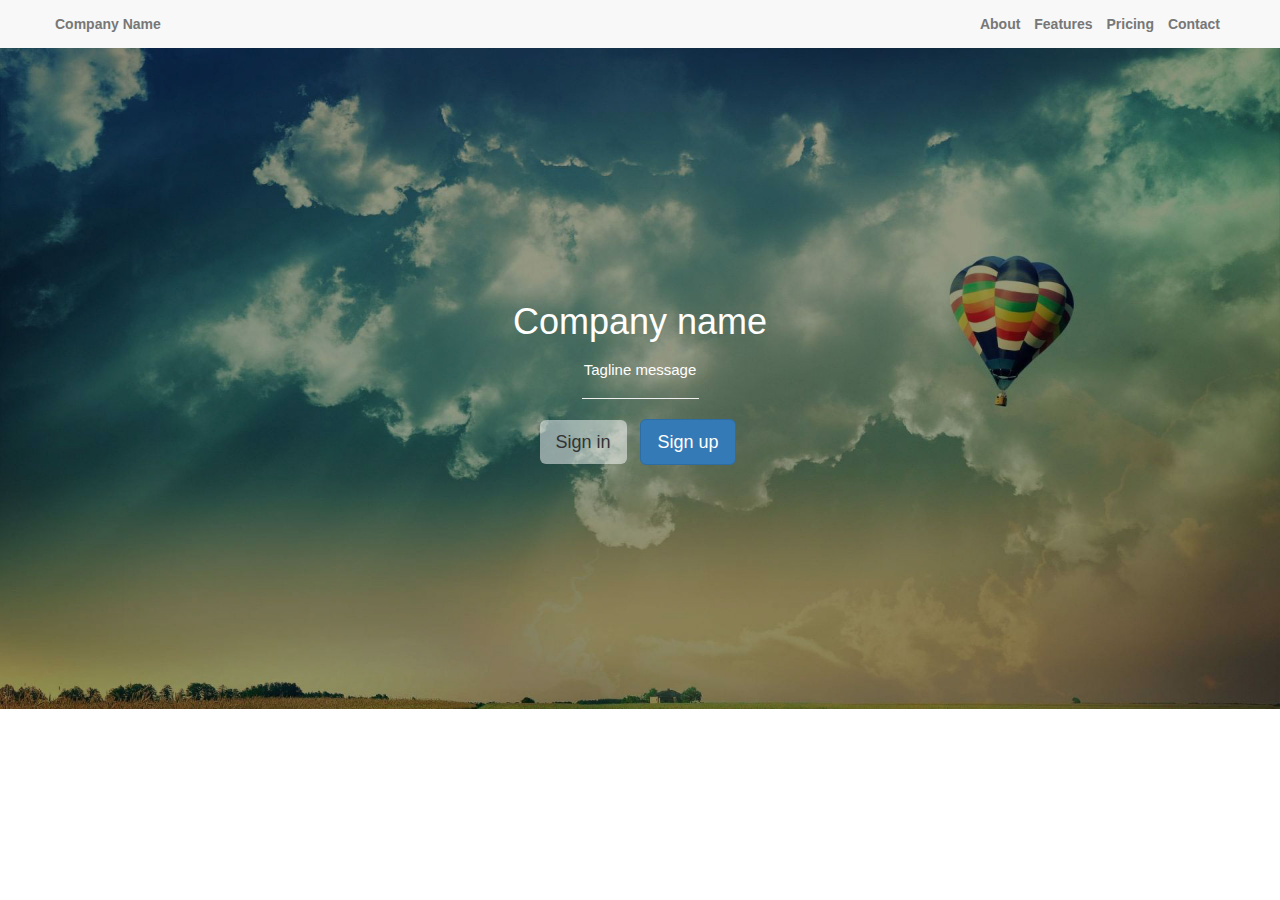
==== moreBoot/index.html @ c8264970 "company page start:" ====
<!doctype html>
<html lang="en">
<head>
    <meta charset="UTF-8">
    <meta name="viewport"
          content="width=device-width, user-scalable=no, initial-scale=1.0, maximum-scale=1.0, minimum-scale=1.0">
    <meta http-equiv="X-UA-Compatible" content="ie=edge">
    <title>Document</title>
    <link rel="stylesheet" href="css/bootstrap.min.css">
    <link rel="stylesheet" href="css/app.css">
</head>
<body>

    <header>
        <div class="container">
        <!--row 1-->
        <div class="row">
            <a class="brand pull-left" href="#">Company Name</a>
            <ul class="list-inline list-unstyled pull-right">
                <li><a href="#about">About</a></li>
                <li><a href="#features">Features</a></li>
                <li><a href="#pricing">Pricing</a></li>
                <li><a href="#contact">Contact</a></li>
            </ul>
        </div>
        </div>
    </header>
    <section id="intro-header">
        <div class="container">
            <!--row 2-->
            <div class="row">
                <div class="wrap-headline">
                    <h1 class="text-center">Company name</h1>
                    <h2 class="text-center">Tagline message</h2>
                    <hr>
                    <ul class="list-inline list-unstyled text-center">
                        <li>
                            <a class="btn btn-default btn-lg" href="#" role="button">Sign in</a>
                        </li>
                        <li>
                            <a class="btn btn-primary btn-lg" href="#" role="button">Sign up</a>
                        </li>
                    </ul>
                </div>
            </div>
        </div>
    </section>


<script src="js/jquery-3.1.0.min.js"></script>
<script src="js/bootstrap.min.js"></script>
</body>
</html>
---- moreBoot/css/app.css ----
header {
    background-color: #F8F8F8;
}
header ul {
    margin: 0;
}
header a,
header li {
    padding: 1.4rem 0;
    color: #777;
    font-weight: bold;
}
section#intro-header {
    background-image: url(../img/landscape.jpg);
    background-size: cover;
}
section#intro-header .wrap-headline {
    position: relative;
    padding-top: 20%;
    padding-bottom: 20%;
}
section#intro-header h1,
section#intro-header h2 {
    color: #FFF;
}
section#intro-header h2 {
    font-size: 1.5rem;
}
section#intro-header hr {
    width: 10%;
}
section#intro-header .btn-default {
    background-color: rgba(255, 255, 255, 0.5);
    border: none;
}
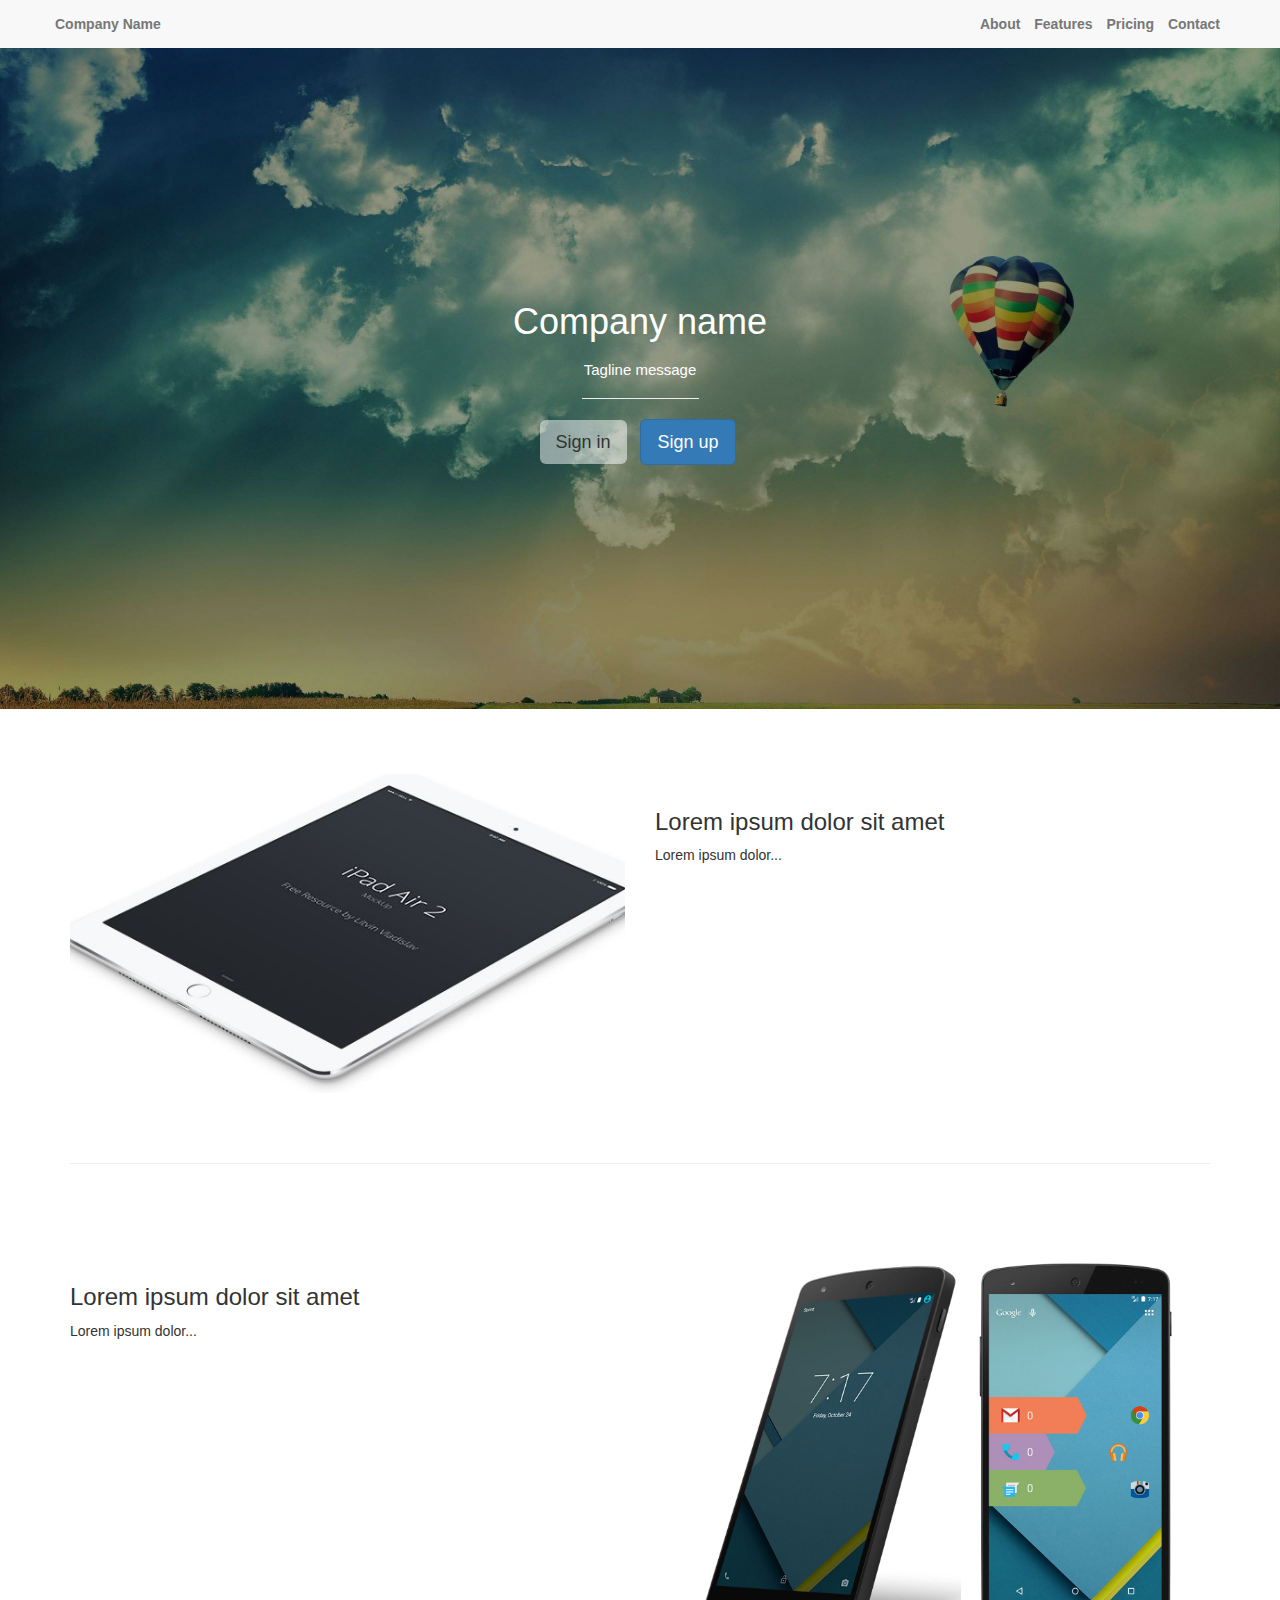
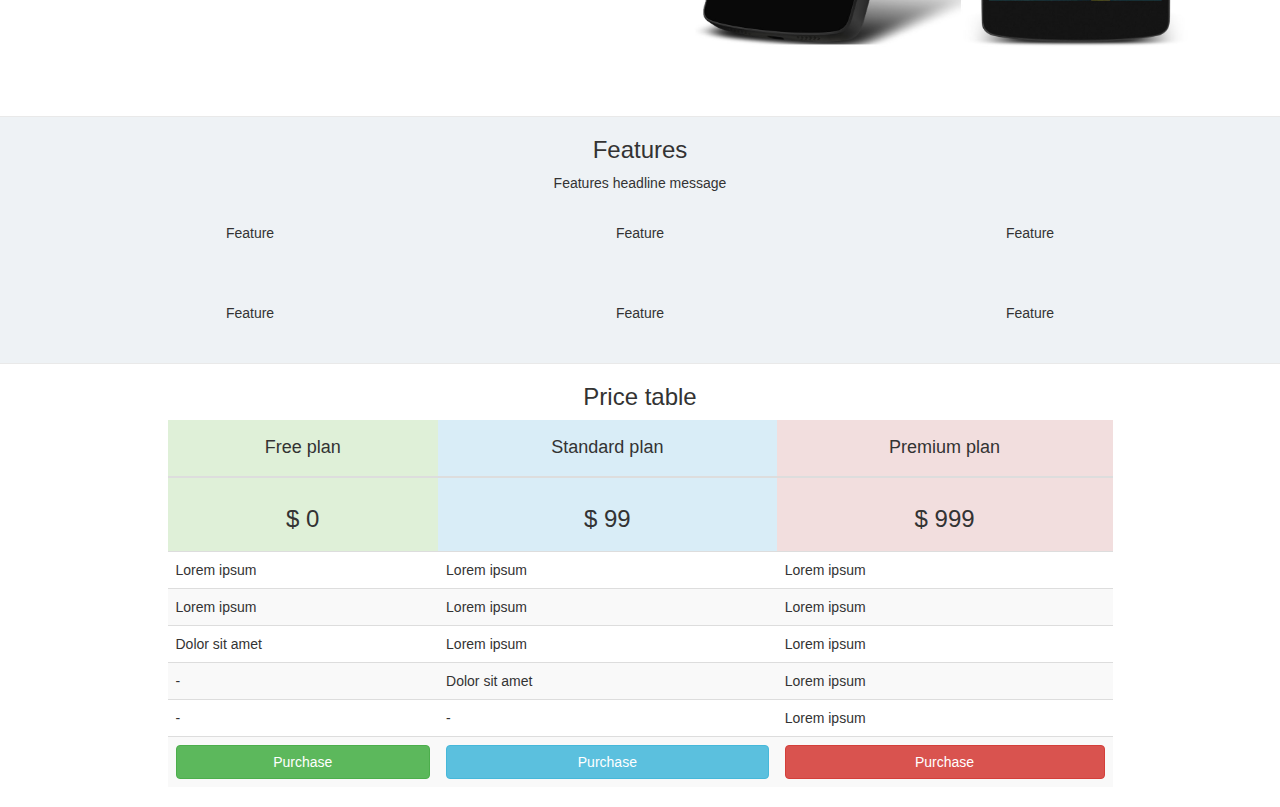
==== commit aa94cd7f: "features and pricing" ====
--- a/moreBoot/index.html
+++ b/moreBoot/index.html
@@ -45,6 +45,145 @@
             </div>
         </div>
     </section>
+    <section id="about">
+        <div class="container">
+            <!--row 3-->
+            <div class="row">
+                <div class="col-sm-6">
+                    <img src="img/mock_ipad.jpg" class="img-responsive">
+                </div>
+                <div class="col-sm-6">
+                    <h3>Lorem ipsum dolor sit amet</h3>
+                    <p>
+                        Lorem ipsum dolor...
+                    </p>
+                </div>
+            </div>
+            <hr>
+
+            <!--row 4-->
+            <div class="row">
+                <div class="col-sm-6">
+                    <h3>Lorem ipsum dolor sit amet</h3>
+                    <p>
+                        Lorem ipsum dolor...
+                    </p>
+                </div>
+                <div class="col-sm-6">
+                    <img src="img/mock_nexus.jpg" class="img-responsive">
+                </div>
+            </div>
+        </div>
+    </section>
+    <section id="features">
+        <div class="container">
+
+            <!-- row 5 -->
+            <div class="row">
+                <div class="col-sm-12">
+                    <h3 class="text-center">Features</h3>
+                    <p class="text-center">Features headline message</p>
+                </div>
+            </div>
+
+            <!-- row 6 -->
+            <div class="row">
+                <div class="col-sm-2 col-md-4">
+                    <div class="feature">Feature</div>
+                </div>
+                <div class="col-sm-2 col-md-4">
+                    <div class="feature">Feature</div>
+                </div>
+                <div class="col-sm-2 col-md-4">
+                    <div class="feature">Feature</div>
+                </div>
+                <div class="col-sm-2 col-md-4">
+                    <div class="feature">Feature</div>
+                </div>
+                <div class="col-sm-2 col-md-4">
+                    <div class="feature">Feature</div>
+                </div>
+                <div class="col-sm-2 col-md-4">
+                    <div class="feature">Feature</div>
+                </div>
+            </div>
+        </div>
+    </section>
+    <section id="pricing">
+        <div class="container">
+
+            <!-- row 7 -->
+            <div class="row">
+                <div class="col-sm-12">
+                    <h3 class="text-center price-headline">Price table</h3>
+                </div>
+            </div>
+
+            <!-- row 8 -->
+            <div class="row">
+                <div class="col-sm-10 col-sm-offset-1">
+                    <table class="table table-striped table-hover">
+                        <thead>
+                        <tr>
+                            <th class="success">
+                                <h4 class="text-center white-text">Free plan</h4>
+                            </th>
+                            <th class="info">
+                                <h4 class="text-center white-text">Standard plan</h4>
+                            </th>
+                            <th class="danger">
+                                <h4 class="text-center white-text">Premium plan</h4>
+                            </th>
+                        </tr>
+                        </thead>
+                        <tbody>
+                        <tr>
+                            <td class="success">
+                                <h3 class="text-center white-text">$ 0</h3>
+                            </td>
+                            <td class="info">
+                                <h3 class="text-center white-text">$ 99</h3>
+                            </td>
+                            <td class="danger">
+                                <h3 class="text-center white-text">$ 999</h3>
+                            </td>
+                        </tr>
+                        <tr>
+                            <td>Lorem ipsum</td>
+                            <td>Lorem ipsum</td>
+                            <td>Lorem ipsum</td>
+                        </tr>
+                        <tr>
+                            <td>Lorem ipsum</td>
+                            <td>Lorem ipsum</td>
+                            <td>Lorem ipsum</td>
+                        </tr>
+                        <tr>
+                            <td>Dolor sit amet</td>
+                            <td>Lorem ipsum</td>
+                            <td>Lorem ipsum</td>
+                        </tr>
+                        <tr>
+                            <td>-</td>
+                            <td>Dolor sit amet</td>
+                            <td>Lorem ipsum</td>
+                        </tr>
+                        <tr>
+                            <td>-</td>
+                            <td>-</td>
+                            <td>Lorem ipsum</td>
+                        </tr>
+                        <tr>
+                            <td><a href="#" class="btn btn-success btn-block">Purchase</a></td>
+                            <td><a href="#" class="btn btn-info btn-block">Purchase</a></td>
+                            <td><a href="#" class="btn btn-danger btn-block">Purchase</a></td>
+                        </tr>
+                        </tbody>
+                    </table>
+                </div>
+            </div>
+        </div>
+    </section>
 
 
 <script src="js/jquery-3.1.0.min.js"></script>
--- a/moreBoot/css/app.css
+++ b/moreBoot/css/app.css
@@ -32,4 +32,21 @@
 section#intro-header .btn-default {
     background-color: rgba(255, 255, 255, 0.5);
     border: none;
+}
+section#about img {
+    margin-top: 6.5rem;
+    margin-bottom: 5rem;
+}
+section#about h3 {
+    margin-top: 10rem;
+}
+section#features {
+    background-color: #eef2f5;
+    border-top: 0.1rem solid #e9e9e9;
+    border-bottom: 0.1rem solid #e9e9e9;
+}
+section#features .feature {
+    padding-top: 2rem;
+    padding-bottom: 4rem;
+    text-align: center;
 }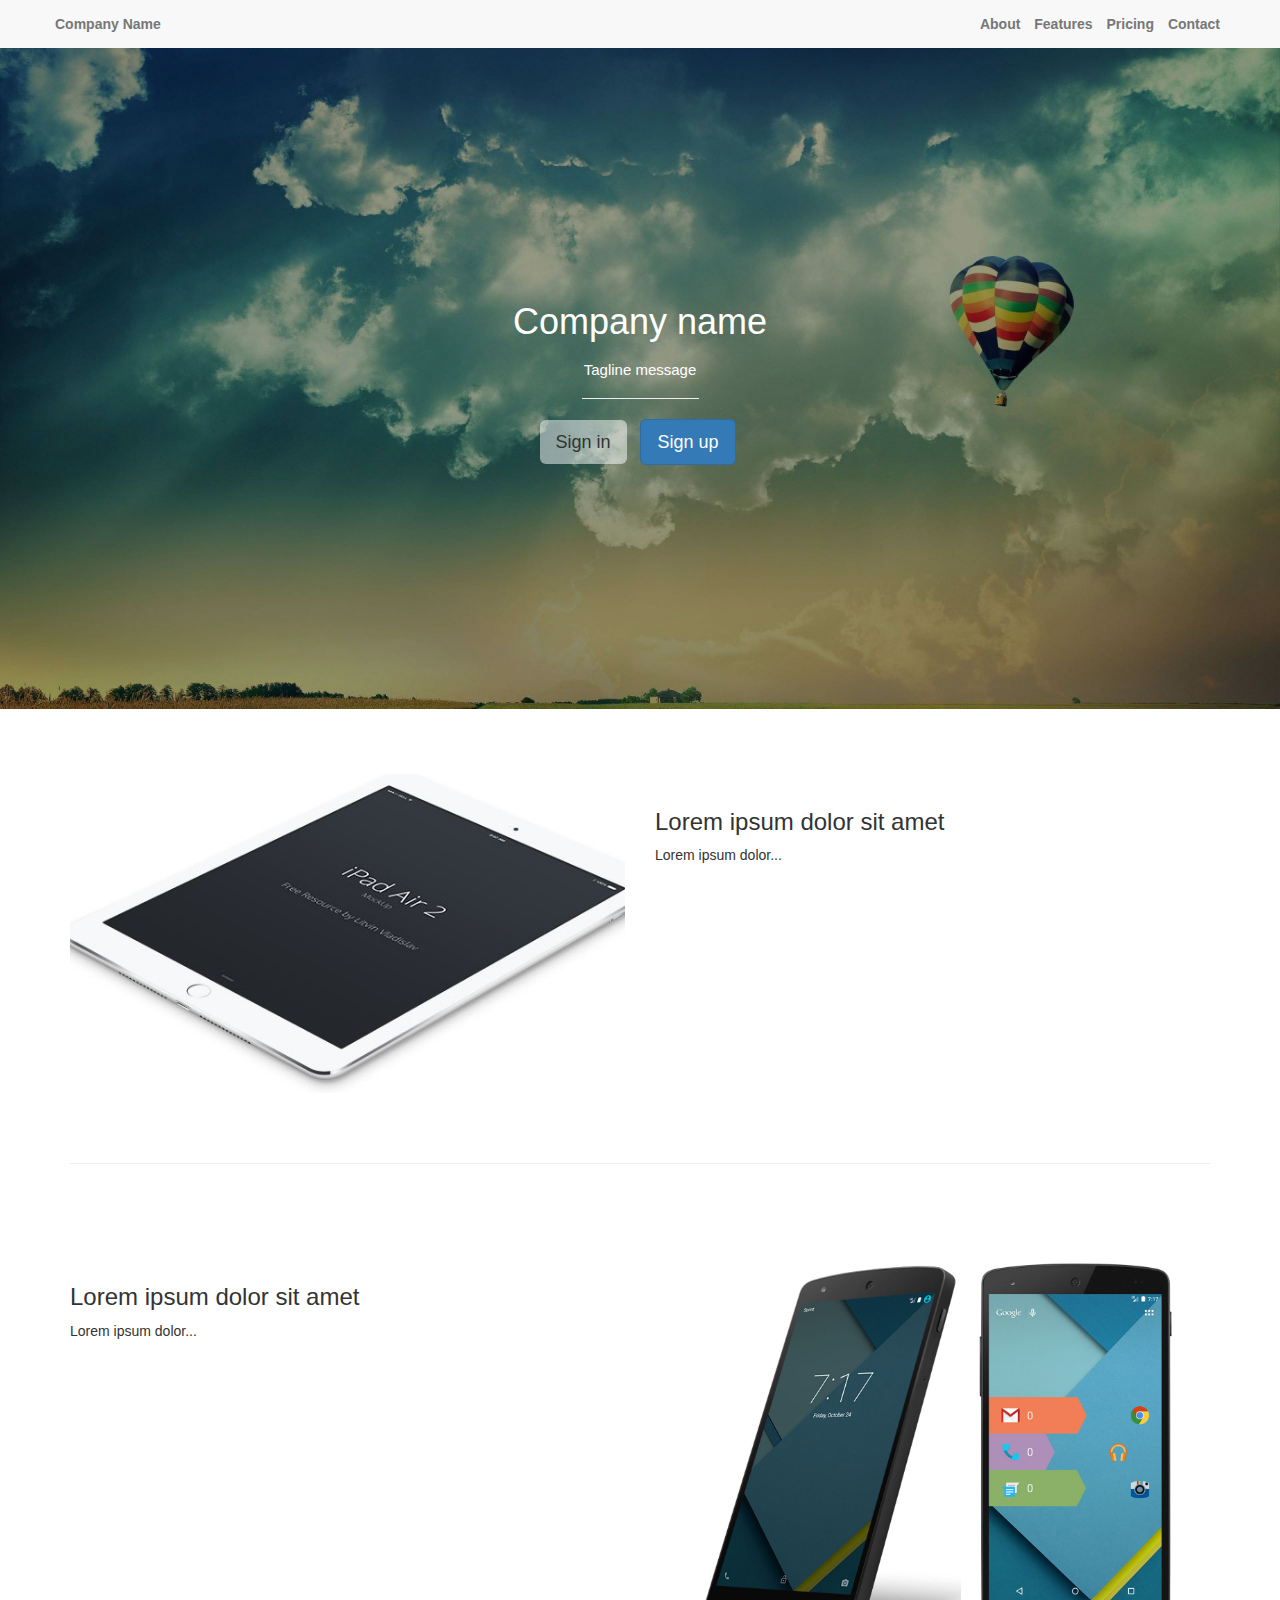
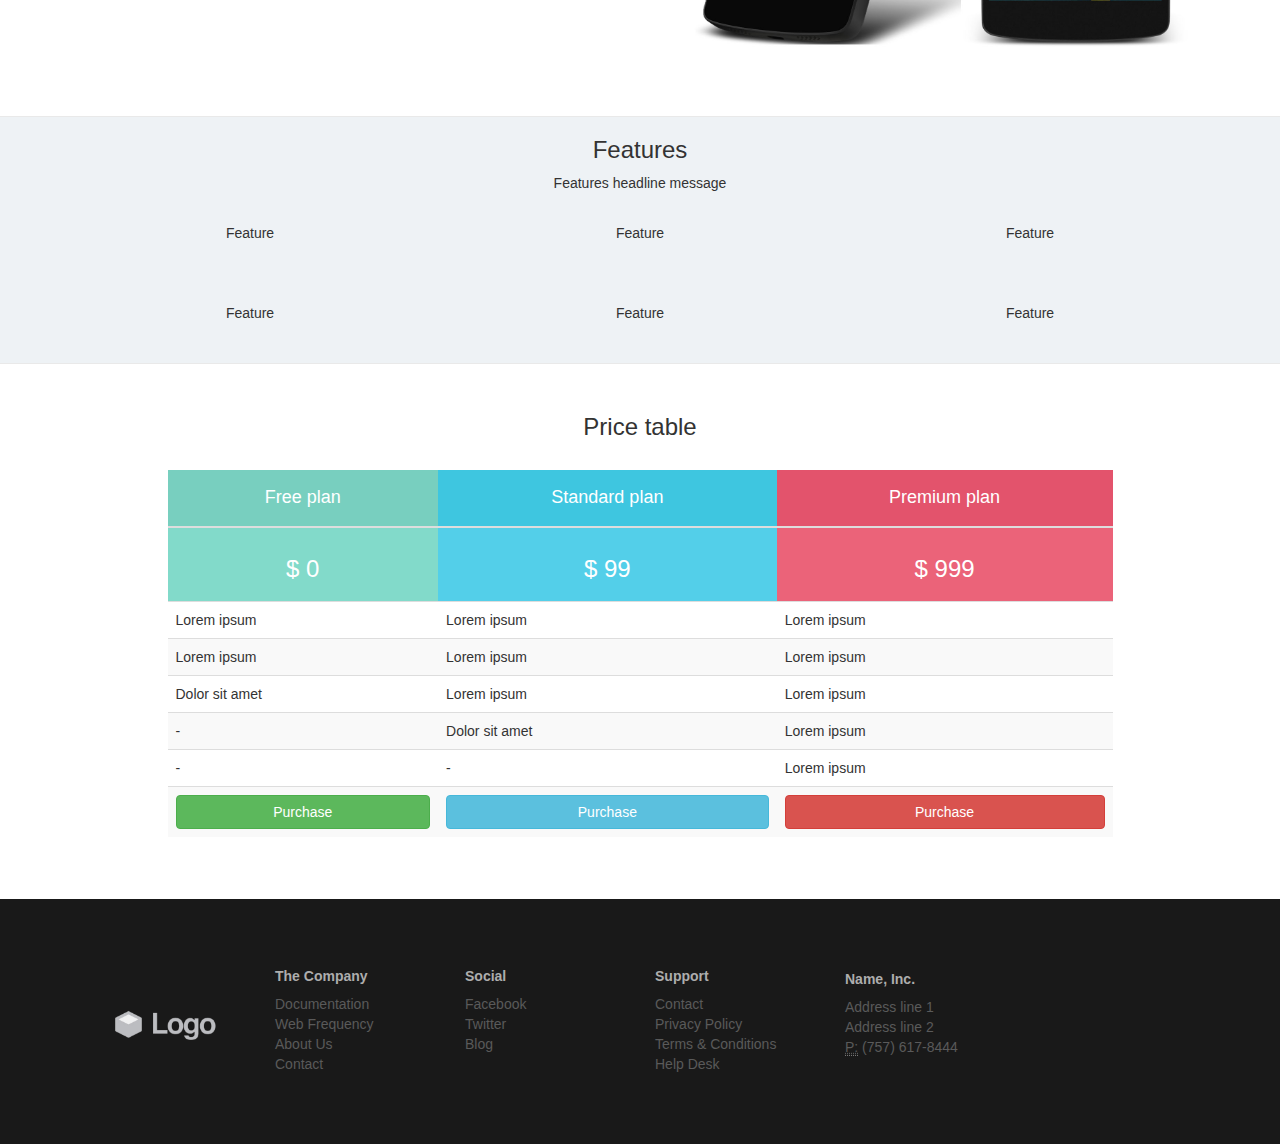
==== commit cec8d136: "footer and css" ====
--- a/moreBoot/index.html
+++ b/moreBoot/index.html
@@ -184,6 +184,47 @@
             </div>
         </div>
     </section>
+    <footer>
+        <div class="container">
+            <div class="col-sm-2">
+                <img src="img/logo.png" class="img-responsive">
+            </div>
+            <div class="col-sm-2">
+                <h5>The Company</h5>
+                <ul class="list-unstyled">
+                    <li><a href="#">Documentation</a></li>
+                    <li><a href="#">Web Frequency</a></li>
+                    <li><a href="#">About Us</a></li>
+                    <li><a href="#">Contact</a></li>
+                </ul>
+            </div>
+            <div class="col-sm-2">
+                <h5>Social</h5>
+                <ul class="list-unstyled">
+                    <li><a href="#">Facebook</a></li>
+                    <li><a href="#">Twitter</a></li>
+                    <li><a href="#">Blog</a></li>
+                </ul>
+            </div>
+            <div class="col-sm-2">
+                <h5>Support</h5>
+                <ul class="list-unstyled">
+                    <li><a href="#">Contact</a></li>
+                    <li><a href="#">Privacy Policy</a></li>
+                    <li><a href="#">Terms & Conditions</a></li>
+                    <li><a href="#">Help Desk</a></li>
+                </ul>
+            </div>
+            <div class="col-sm-4">
+                <address>
+                    <strong>Name, Inc.</strong>
+                    Address line 1<br>
+                    Address line 2<br>
+                    <abbr title="Phone">P:</abbr> (757) 617-8444
+                </address>
+            </div>
+        </div>
+    </footer>
 
 
 <script src="js/jquery-3.1.0.min.js"></script>
--- a/moreBoot/css/app.css
+++ b/moreBoot/css/app.css
@@ -49,4 +49,67 @@
     padding-top: 2rem;
     padding-bottom: 4rem;
     text-align: center;
+}
+section#pricing h3.price-headline {
+    margin-top: 5rem;
+    margin-bottom: 3rem;
+}
+
+section#pricing .white-text {
+    color: #FFF;
+}
+
+section#pricing thead .success {
+    background-color: #78CFBF;
+}
+
+section#pricing thead .info {
+    background-color: #3EC6E0;
+}
+
+section#pricing thead .danger {
+    background-color: #E3536C;
+}
+
+section#pricing tbody .success {
+    background-color: #82DACA;
+}
+
+section#pricing tbody .info {
+    background-color: #53CFE9;
+}
+
+section#pricing tbody .danger {
+    background-color: #EB6379;
+}
+footer {
+    background-color: #191919;
+    color: #ADADAD;
+    margin-top: 3em;
+}
+footer h5,
+footer img {
+    margin-top: 5em;
+    font-weight: bold;
+}
+footer address {
+    margin-top: 5em;
+    margin-bottom: 5em;
+    color: #5A5A5A;
+}
+footer ul {
+    margin-bottom: 5em;
+}
+footer address strong {
+    color: #ADADAD;
+    display: block;
+    padding-bottom: 0.62em;
+}
+footer a {
+    font-weight: 300;
+    color: #5A5A5A;
+}
+footer a:hover {
+    text-decoration: none;
+    color: #FFF;
 }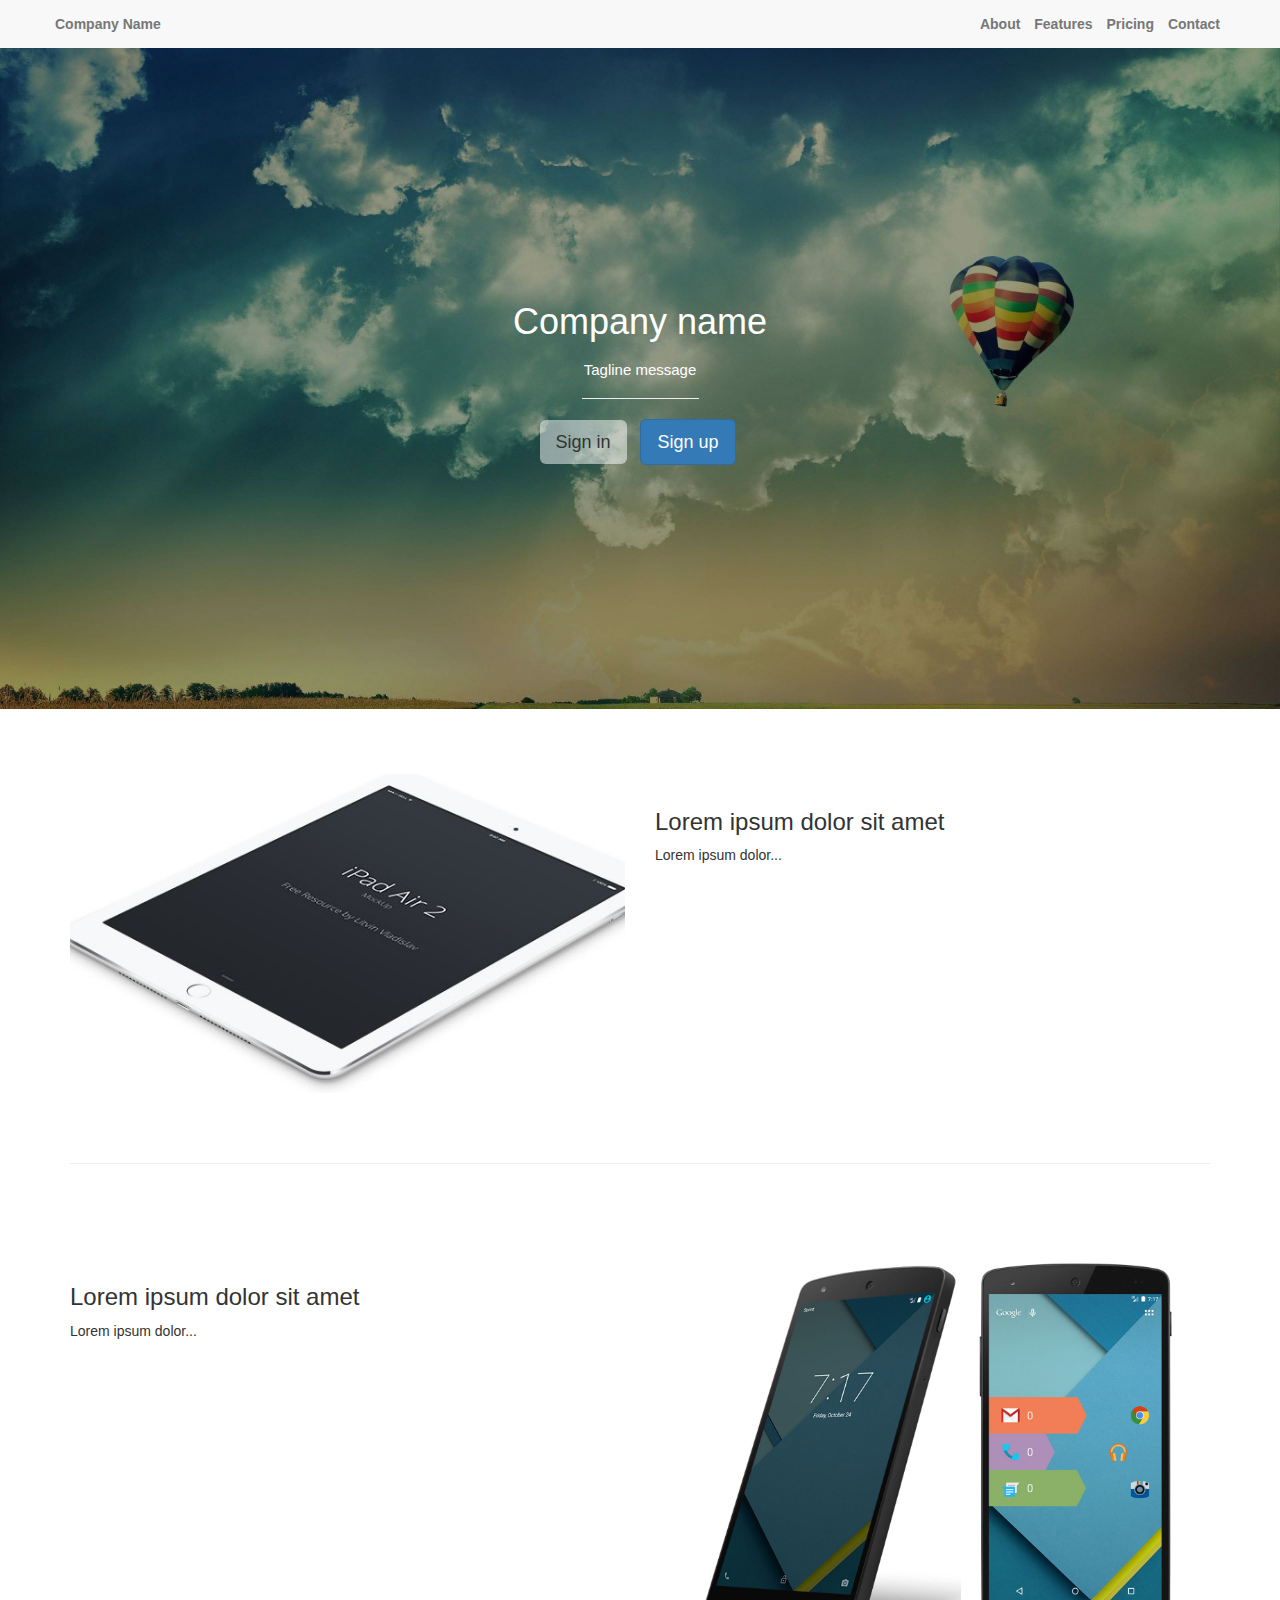
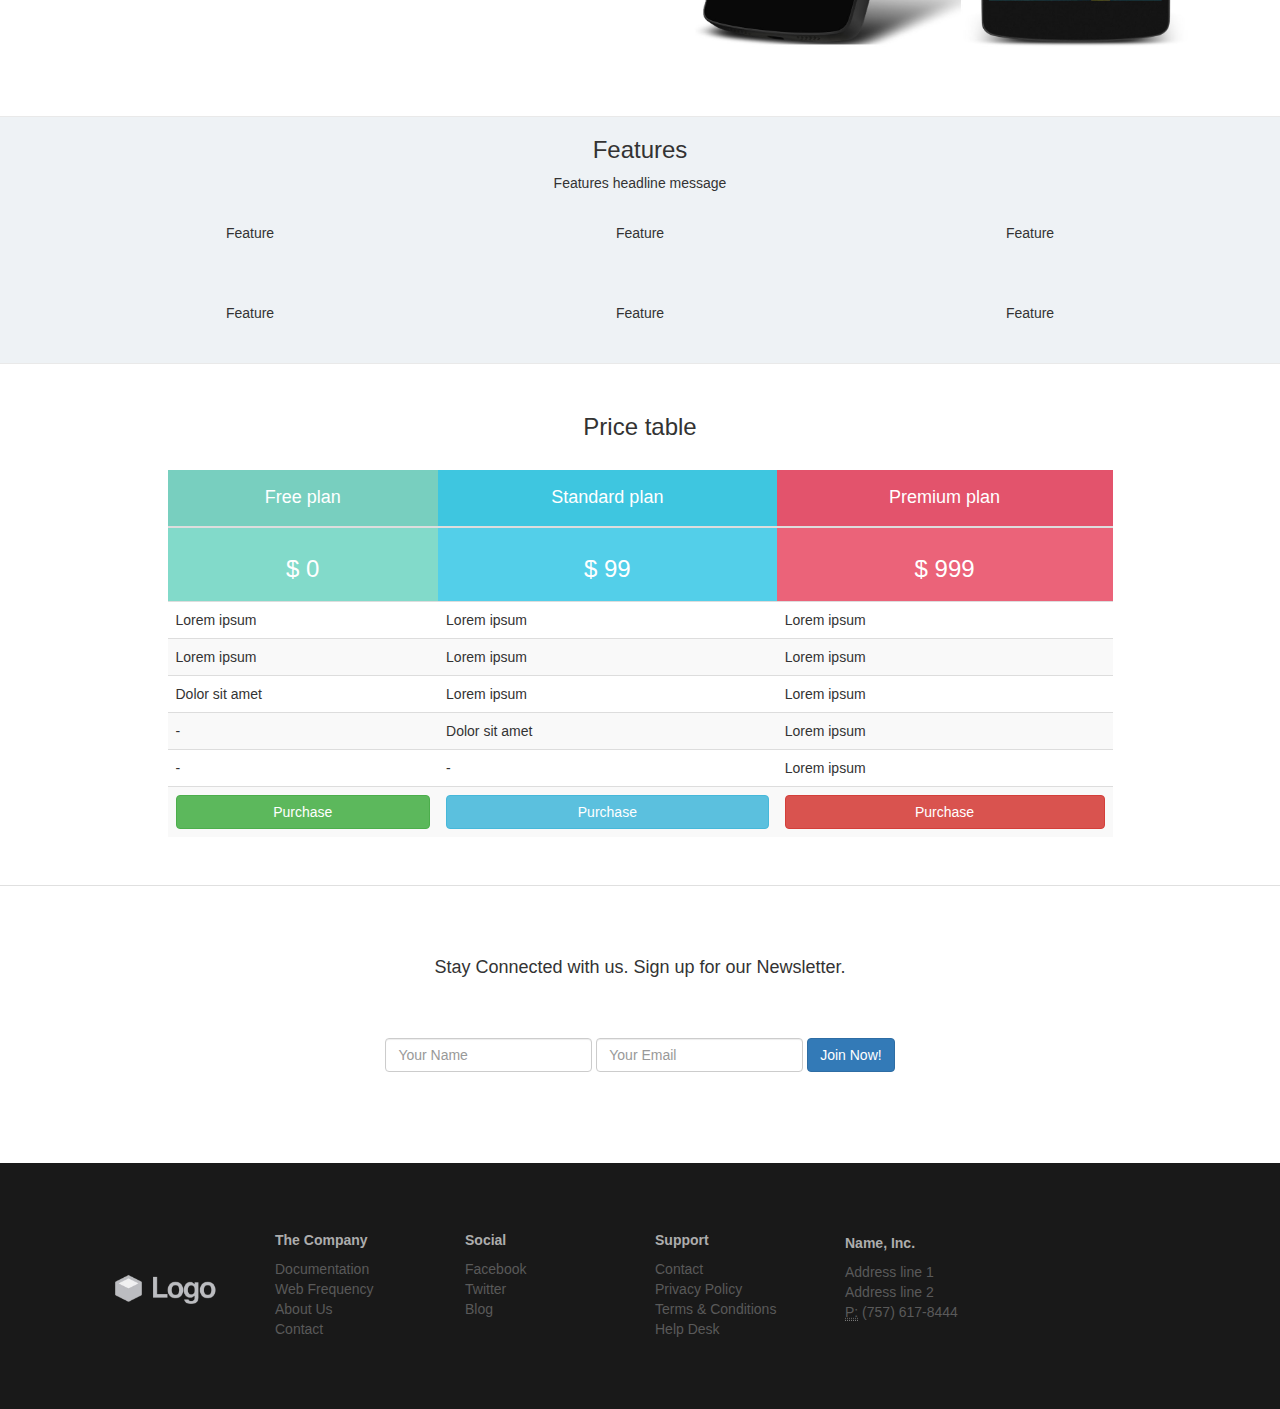
==== commit ec3ca029: "newsletter, contact form and js" ====
--- a/moreBoot/index.html
+++ b/moreBoot/index.html
@@ -5,7 +5,7 @@
     <meta name="viewport"
           content="width=device-width, user-scalable=no, initial-scale=1.0, maximum-scale=1.0, minimum-scale=1.0">
     <meta http-equiv="X-UA-Compatible" content="ie=edge">
-    <title>Document</title>
+    <title>Bootstrap Rocks!</title>
     <link rel="stylesheet" href="css/bootstrap.min.css">
     <link rel="stylesheet" href="css/app.css">
 </head>
@@ -184,6 +184,19 @@
             </div>
         </div>
     </section>
+    <section id="newsletter" class="text-center">
+        <h4>Stay Connected with us. Sign up for our Newsletter.
+        </h4>
+        <form class="form-inline" method="POST">
+            <div class="form-group">
+                <input class="form-control" placeholder="Your Name">
+            </div>
+            <div class="form-group">
+                <input class="form-control" placeholder="Your Email">
+            </div>
+            <button type="submit" class="btn btn-primary">Join Now!</button>
+        </form>
+    </section>
     <footer>
         <div class="container">
             <div class="col-sm-2">
@@ -229,5 +242,6 @@
 
 <script src="js/jquery-3.1.0.min.js"></script>
 <script src="js/bootstrap.min.js"></script>
+<script src="js/main.js"></script>
 </body>
 </html>--- a/moreBoot/css/app.css
+++ b/moreBoot/css/app.css
@@ -112,4 +112,23 @@
 footer a:hover {
     text-decoration: none;
     color: #FFF;
+}
+section#newsletter {
+    border-top: 1px solid #E0E0E0;
+    padding-top: 3.2em;
+    margin-top: 2em;
+}
+section#newsletter h4 {
+    padding: 1em;
+}
+section#newsletter form {
+    padding: 1em;
+    margin-top: 2em;
+    margin-bottom: 5.5em;
+}
+
+/*contact form*/
+section#contact form {
+    padding-top: 9rem;
+    padding-bottom: 3rem;
 }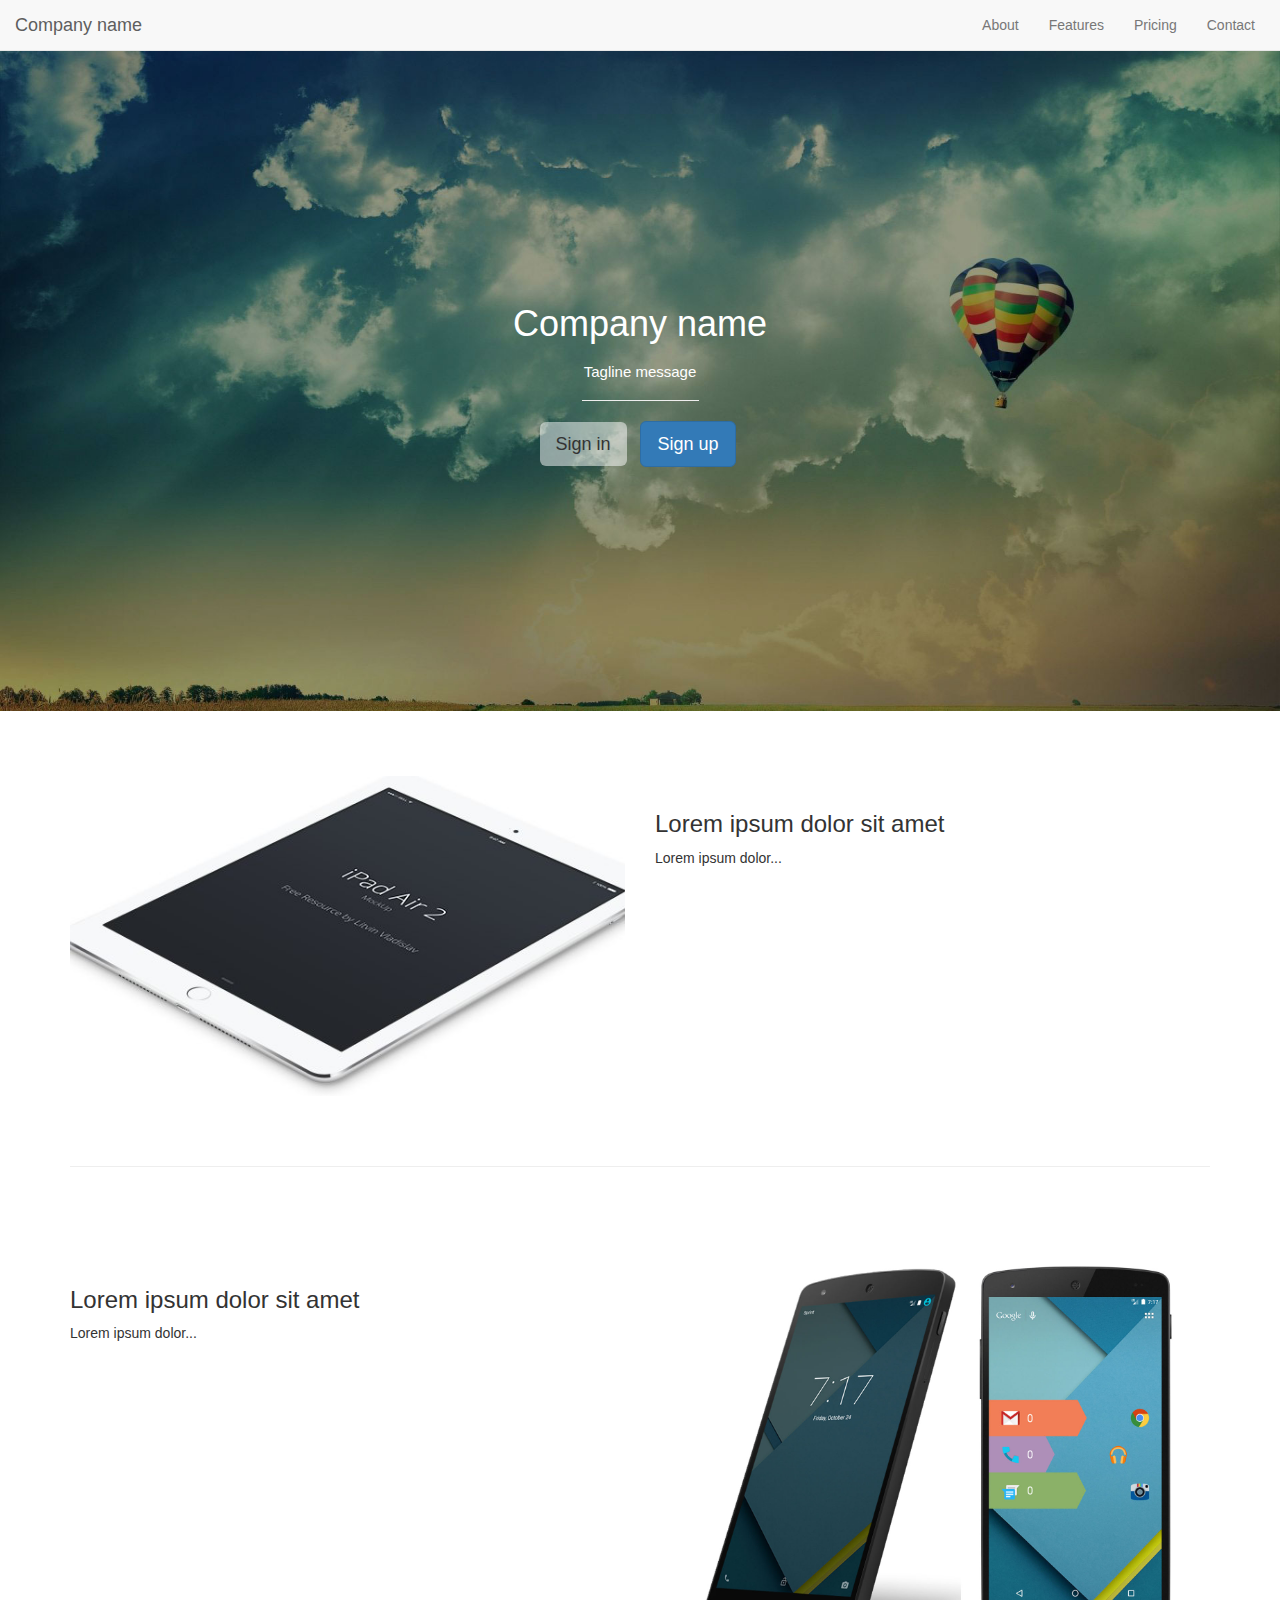
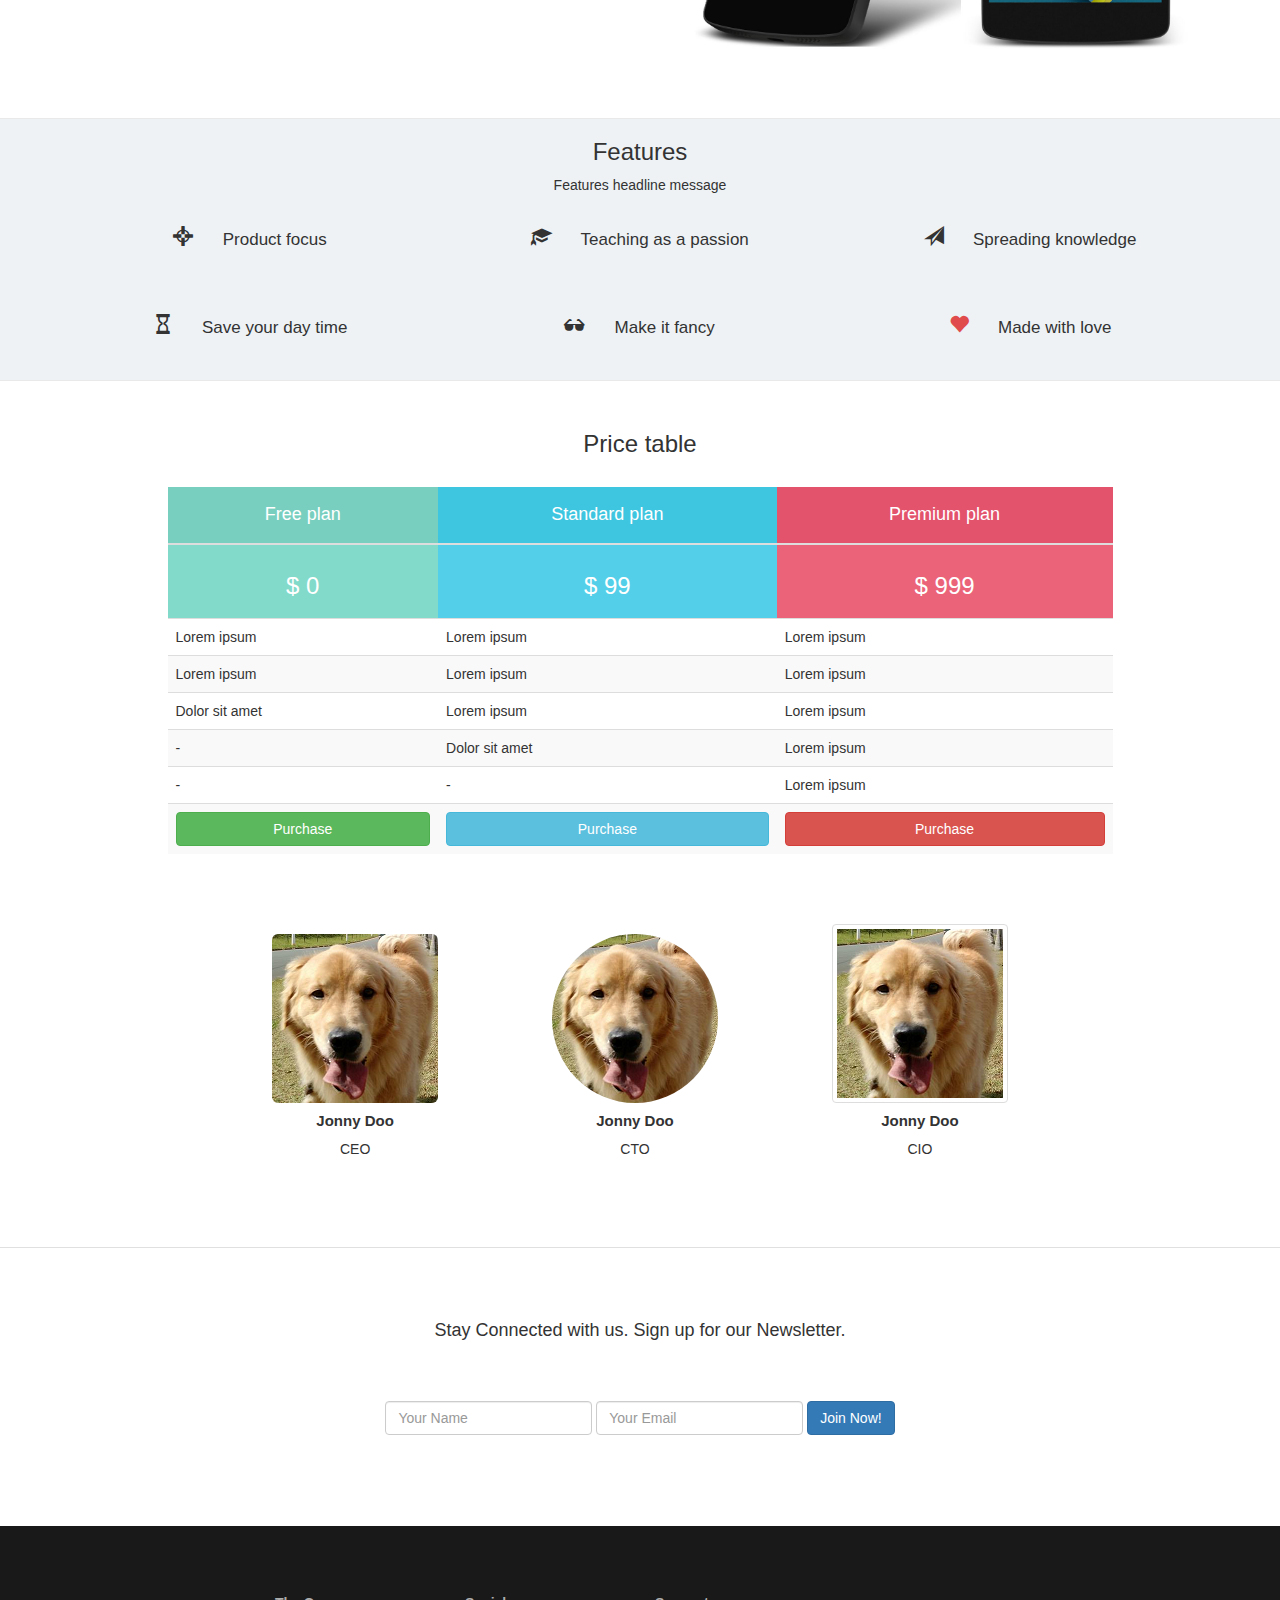
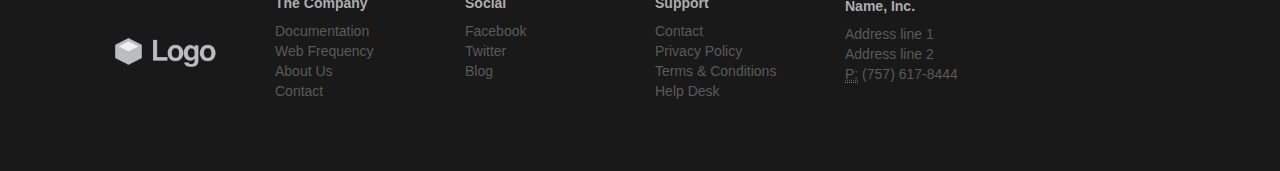
==== commit 5f559acd: "navbar and toggle" ====
--- a/moreBoot/index.html
+++ b/moreBoot/index.html
@@ -10,21 +10,25 @@
     <link rel="stylesheet" href="css/app.css">
 </head>
 <body>
-
-    <header>
-        <div class="container">
-        <!--row 1-->
-        <div class="row">
-            <a class="brand pull-left" href="#">Company Name</a>
-            <ul class="list-inline list-unstyled pull-right">
-                <li><a href="#about">About</a></li>
-                <li><a href="#features">Features</a></li>
-                <li><a href="#pricing">Pricing</a></li>
-                <li><a href="#contact">Contact</a></li>
-            </ul>
-        </div>
-        </div>
-    </header>
+<nav class="navbar navbar-default navbar-fixed-top">
+    <div class="navbar-header">
+        <a class="navbar-brand" href="index.html">Company name</a>
+        <button type="button" class="navbar-toggle collapsed" data-toggle="collapse" data-target="#nav-menu" aria-expanded="false">
+            <span class="sr-only">Toggle navigation</span>
+            <span class="icon-bar"></span>
+            <span class="icon-bar"></span>
+            <span class="icon-bar"></span>
+        </button>
+    </div>
+    <div id="nav-menu" class="collapse navbar-collapse navbar-right">
+        <ul class="nav navbar-nav">
+            <li><a href="#about">About</a></li>
+            <li><a href="#features">Features</a></li>
+            <li><a href="#pricing">Pricing</a></li>
+            <li><a href="contact.html">Contact</a></li>
+        </ul>
+    </div>
+</nav>
     <section id="intro-header">
         <div class="container">
             <!--row 2-->
@@ -35,12 +39,27 @@
                     <hr>
                     <ul class="list-inline list-unstyled text-center">
                         <li>
-                            <a class="btn btn-default btn-lg" href="#" role="button">Sign in</a>
+                            <a id="sign-btn" class="btn btn-default btn-lg" href="#" role="button">Sign in</a>
                         </li>
                         <li>
                             <a class="btn btn-primary btn-lg" href="#" role="button">Sign up</a>
                         </li>
                     </ul>
+                    <form id="signin" class="form-inline text-center hidden-element">
+                        <div class="form-group">
+                            <div class="input-group">
+                                <div class="input-group-addon">@</div>
+                                <input type="text" class="form-control" id="signin-email" placeholder="Email">
+                            </div>
+                        </div>
+                        <div class="form-group">
+                            <div class="input-group">
+                                <div class="input-group-addon">*</div>
+                                <input type="password" class="form-control" id="signin-password" placeholder="Password">
+                            </div>
+                        </div>
+                        <button type="submit" class="btn btn-default">Sign in</button>
+                    </form>
                 </div>
             </div>
         </div>
@@ -89,24 +108,43 @@
             <!-- row 6 -->
             <div class="row">
                 <div class="col-sm-2 col-md-4">
-                    <div class="feature">Feature</div>
-                </div>
-                <div class="col-sm-2 col-md-4">
-                    <div class="feature">Feature</div>
-                </div>
-                <div class="col-sm-2 col-md-4">
-                    <div class="feature">Feature</div>
-                </div>
-                <div class="col-sm-2 col-md-4">
-                    <div class="feature">Feature</div>
-                </div>
-                <div class="col-sm-2 col-md-4">
-                    <div class="feature">Feature</div>
-                </div>
-                <div class="col-sm-2 col-md-4">
-                    <div class="feature">Feature</div>
-                </div>
-            </div>
+                    <div class="feature">
+                        <span class="glyphicon glyphicon-screenshot" aria-hidden="true"></span>
+                        <span class="feature-tag">Product focus</span>
+                    </div>
+                </div>
+                <div class="col-sm-2 col-md-4">
+                    <div class="feature">
+                        <span class="glyphicon glyphicon-education" aria-hidden="true"></span>
+                        <span class="feature-tag">Teaching as a passion</span>
+                    </div>
+                </div>
+                <div class="col-sm-2 col-md-4">
+                    <div class="feature">
+                        <span class="glyphicon glyphicon-send" aria-hidden="true"></span>
+                        <span class="feature-tag">Spreading knowledge</span>
+                    </div>
+                </div>
+                <div class="col-sm-2 col-md-4">
+                    <div class="feature">
+                        <span class="glyphicon glyphicon-hourglass" aria-hidden="true"></span>
+                        <span class="feature-tag">Save your day time</span>
+                    </div>
+                </div>
+                <div class="col-sm-2 col-md-4">
+                    <div class="feature">
+                        <span class="glyphicon glyphicon-sunglasses" aria-hidden="true"></span>
+                        <span class="feature-tag">Make it fancy</span>
+                    </div>
+                </div>
+                <div class="col-sm-2 col-md-4">
+                    <div class="feature">
+                        <span class="glyphicon glyphicon-heart" aria-hidden="true"></span>
+                        <span class="feature-tag">Made with love</span>
+                    </div>
+                </div>
+            </div>
+        </div>
         </div>
     </section>
     <section id="pricing">
@@ -183,6 +221,30 @@
                 </div>
             </div>
         </div>
+        <section id="team">
+            <div class="container">
+                <div class="row">
+                    <div class="col-sm-12">
+                        <ul class="list-inline list-unstyled text-center">
+                            <li>
+                                <img src="img/jon.png" class="img-rounded">
+                                <h5>Jonny Doo</h5>
+                                <p>CEO</p>
+                            </li>
+                            <li>
+                                <img src="img/jon.png" class="img-circle">
+                                <h5>Jonny Doo</h5>
+                                <p>CTO</p>
+                            </li>
+                            <li>
+                                <img src="img/jon.png" class="img-thumbnail">
+                                <h5>Jonny Doo</h5>
+                                <p>CIO</p>
+                            </li>
+                        </ul>
+                    </div>
+                </div>
+        </section>
     </section>
     <section id="newsletter" class="text-center">
         <h4>Stay Connected with us. Sign up for our Newsletter.
--- a/moreBoot/css/app.css
+++ b/moreBoot/css/app.css
@@ -131,4 +131,48 @@
 section#contact form {
     padding-top: 9rem;
     padding-bottom: 3rem;
+}
+
+/*sign in*/
+.hidden-element {
+    display: none;
+}
+/*team*/
+section#team ul {
+    margin: 5rem 0;
+}
+section#team li {
+    margin: 0 5rem;
+}
+section#team h5 {
+    font-size: 1.5rem;
+    font-weight: bold;
+}
+/*icons*/
+section#features .feature {
+    padding-top: 2rem;
+    padding-bottom: 4rem;
+    text-align: center;
+}
+
+section#features .glyphicon {
+    font-size: 2rem;
+}
+
+section#features .glyphicon-heart {
+    color: #E04C4C;
+}
+
+section#features .feature-tag {
+    max-width: 10.7em;
+    display: inline-block;
+    text-align: left;
+    margin-left: 1.5em;
+    font-size: 1.7rem;
+}
+body {
+    padding-top: 3.6em;
+}
+#nav-menu {
+    margin-right: 1rem;
 }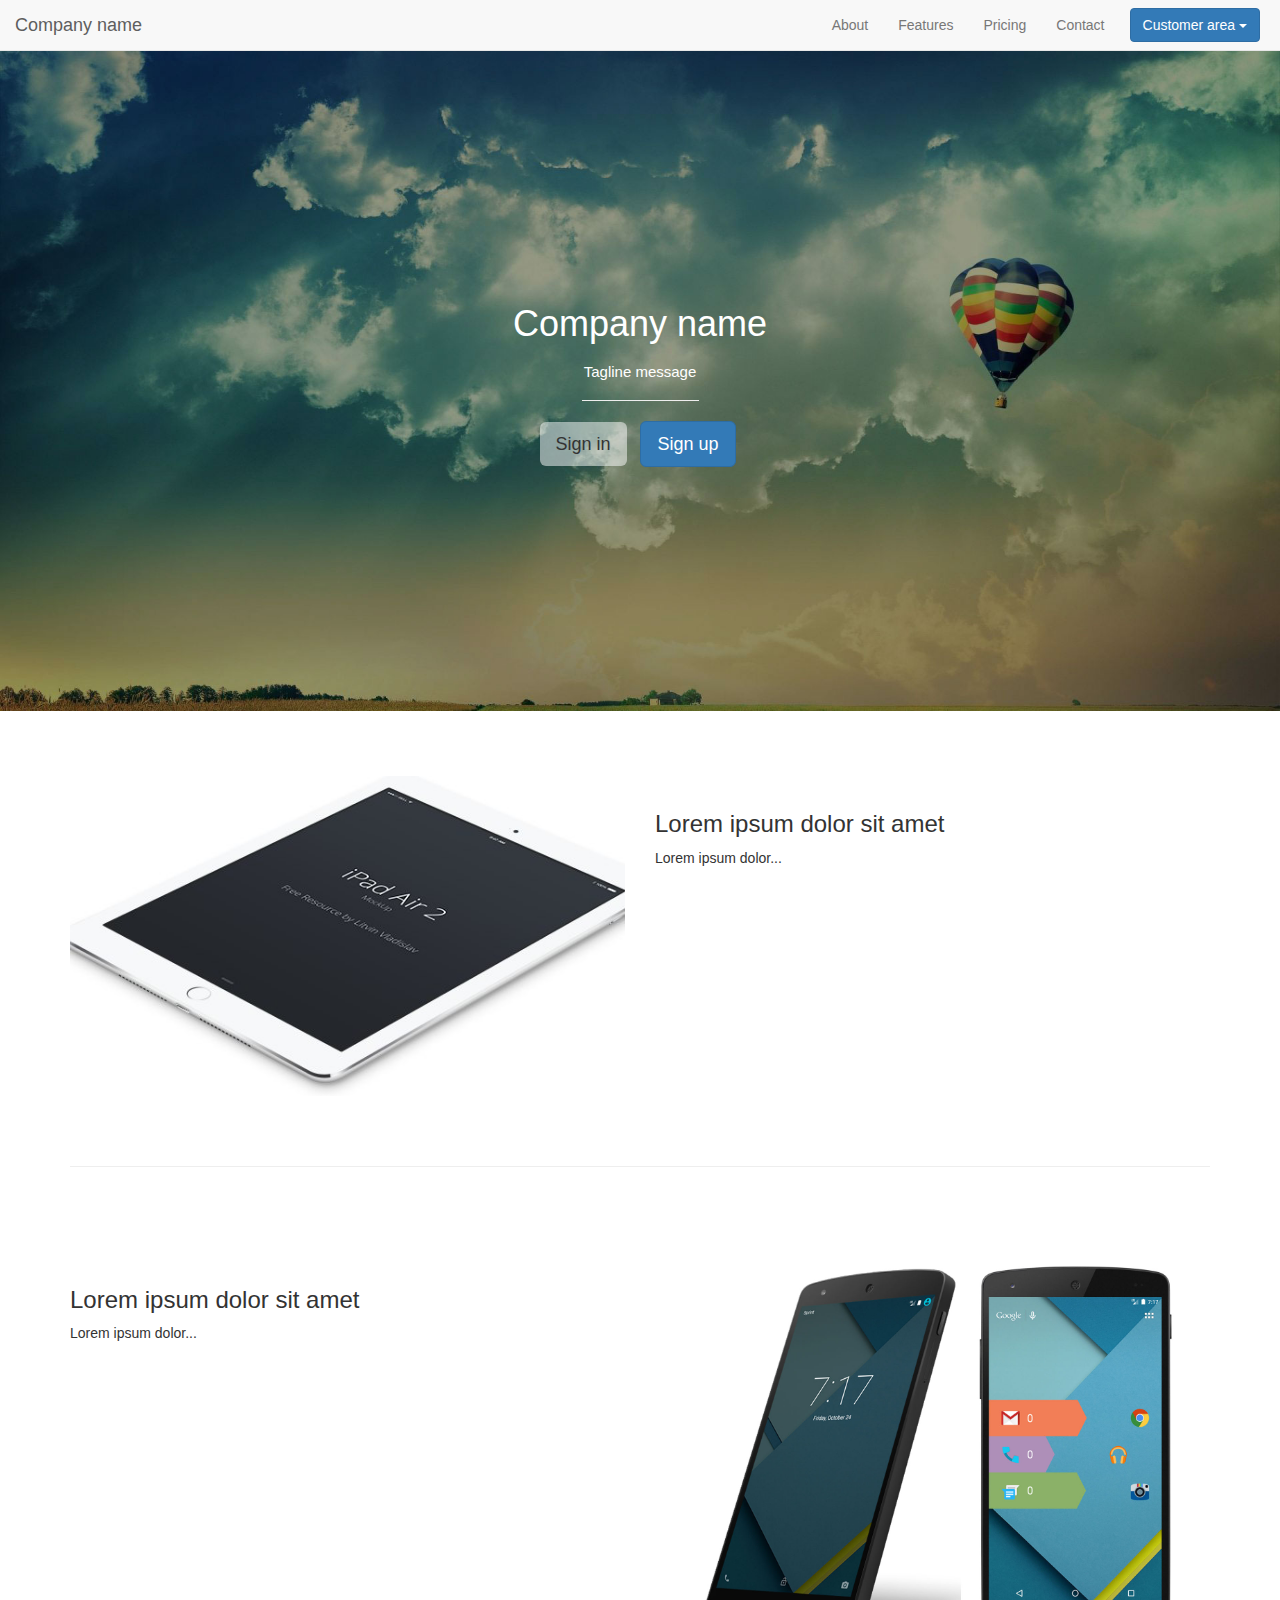
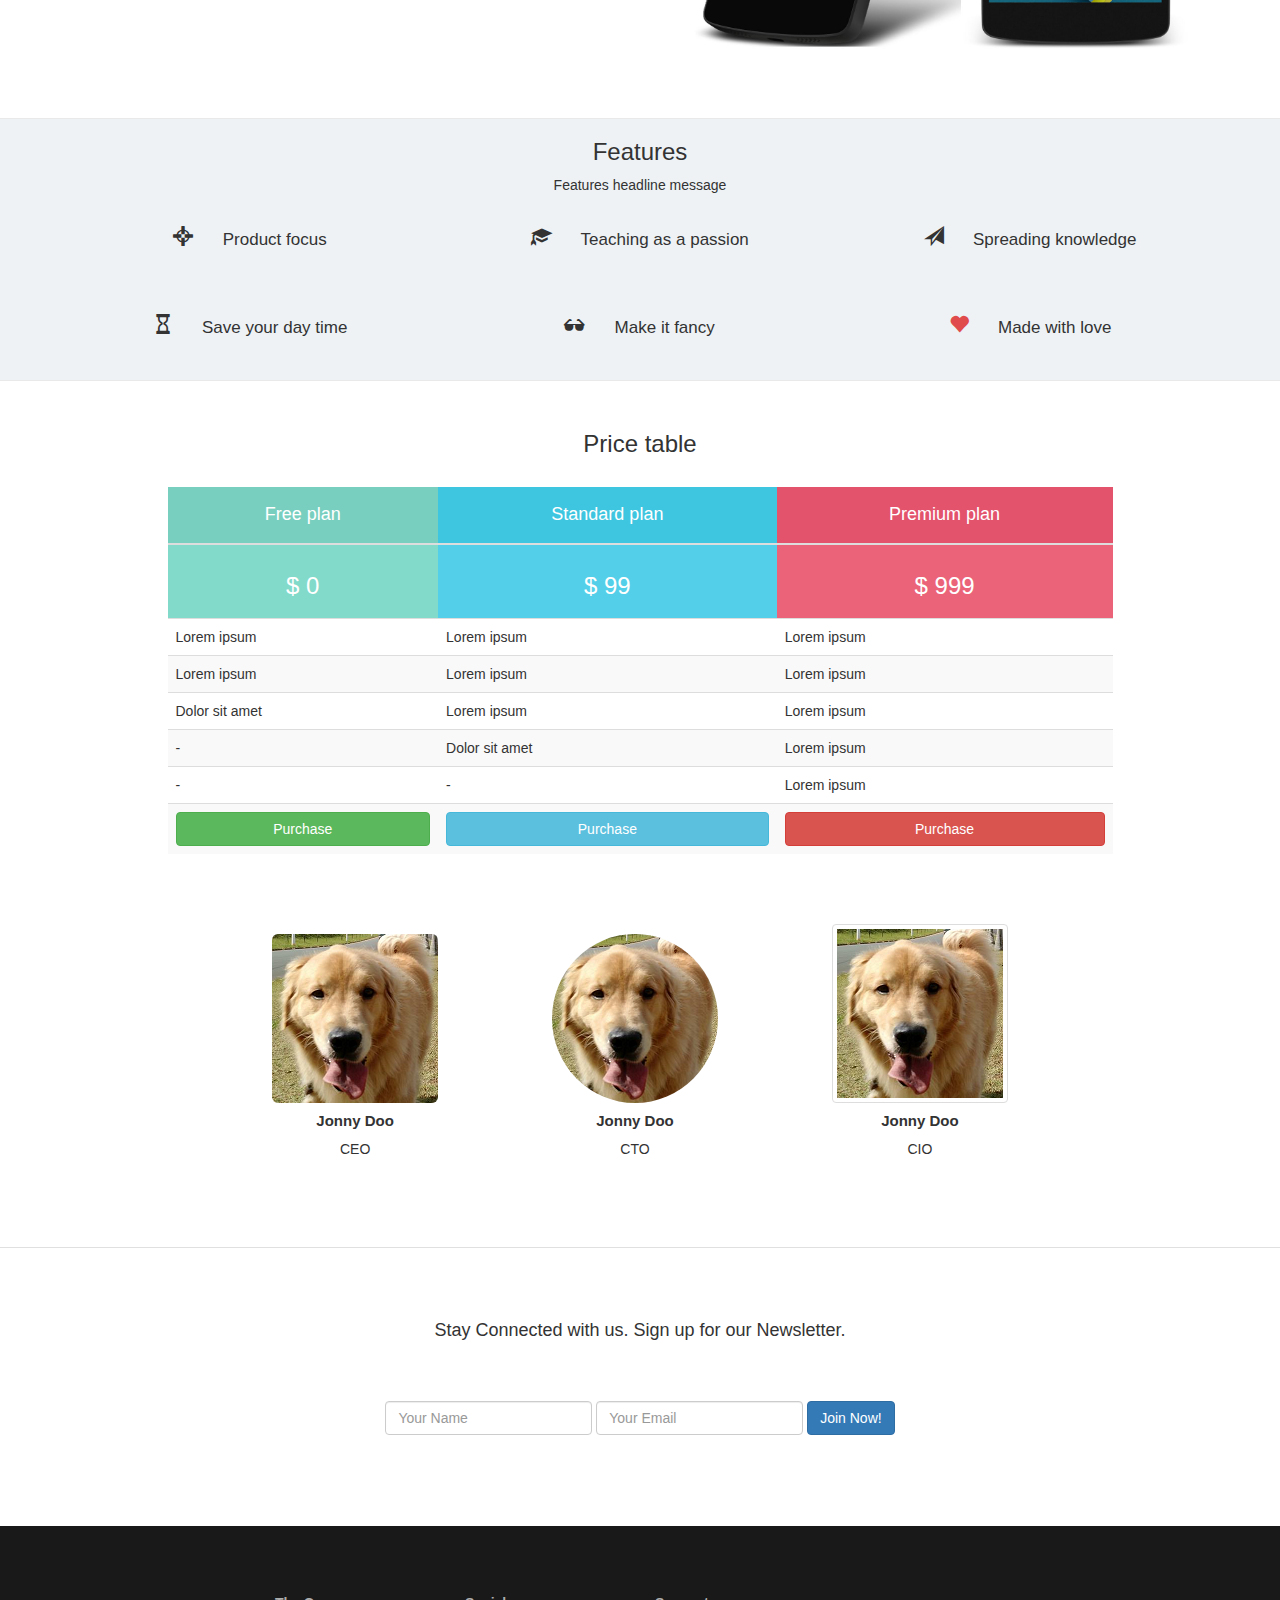
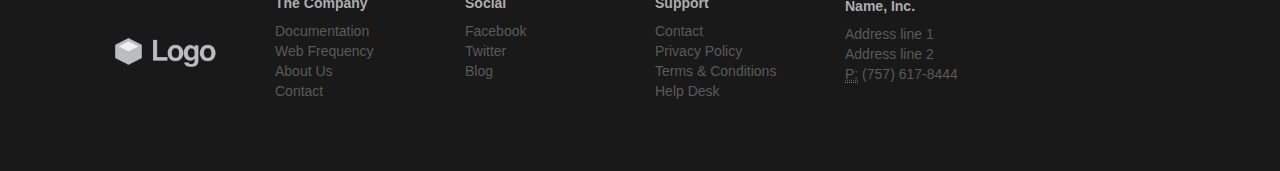
==== commit 319d33c3: "navigation drop down and media query" ====
--- a/moreBoot/index.html
+++ b/moreBoot/index.html
@@ -19,7 +19,22 @@
             <span class="icon-bar"></span>
             <span class="icon-bar"></span>
         </button>
+        <!-- <a class="btn btn-primary navbar-btn pull-right" href="#" role="button">Sign up</a> -->
     </div>
+
+    <div class="btn-group pull-right">
+        <button type="button" class="btn btn-primary dropdown-toggle" data-toggle="dropdown" aria-haspopup="true" aria-expanded="false">
+            Customer area <span class="caret"></span>
+        </button>
+        <ul class="dropdown-menu">
+            <li><a href="#">Action</a></li>
+            <li><a href="#">Another action</a></li>
+            <li><a href="#">Something else here</a></li>
+            <li role="separator" class="divider"></li>
+            <li><a href="#">Separated link</a></li>
+        </ul>
+    </div>
+
     <div id="nav-menu" class="collapse navbar-collapse navbar-right">
         <ul class="nav navbar-nav">
             <li><a href="#about">About</a></li>
--- a/moreBoot/css/app.css
+++ b/moreBoot/css/app.css
@@ -175,4 +175,14 @@
 }
 #nav-menu {
     margin-right: 1rem;
+}
+nav .btn-group {
+    margin: 0.8rem 2rem 0 0;
+}
+@media(max-width: 48em) {
+    nav .btn-group {
+        position: absolute;
+        top: 0;
+        right: 4em;
+    }
 }